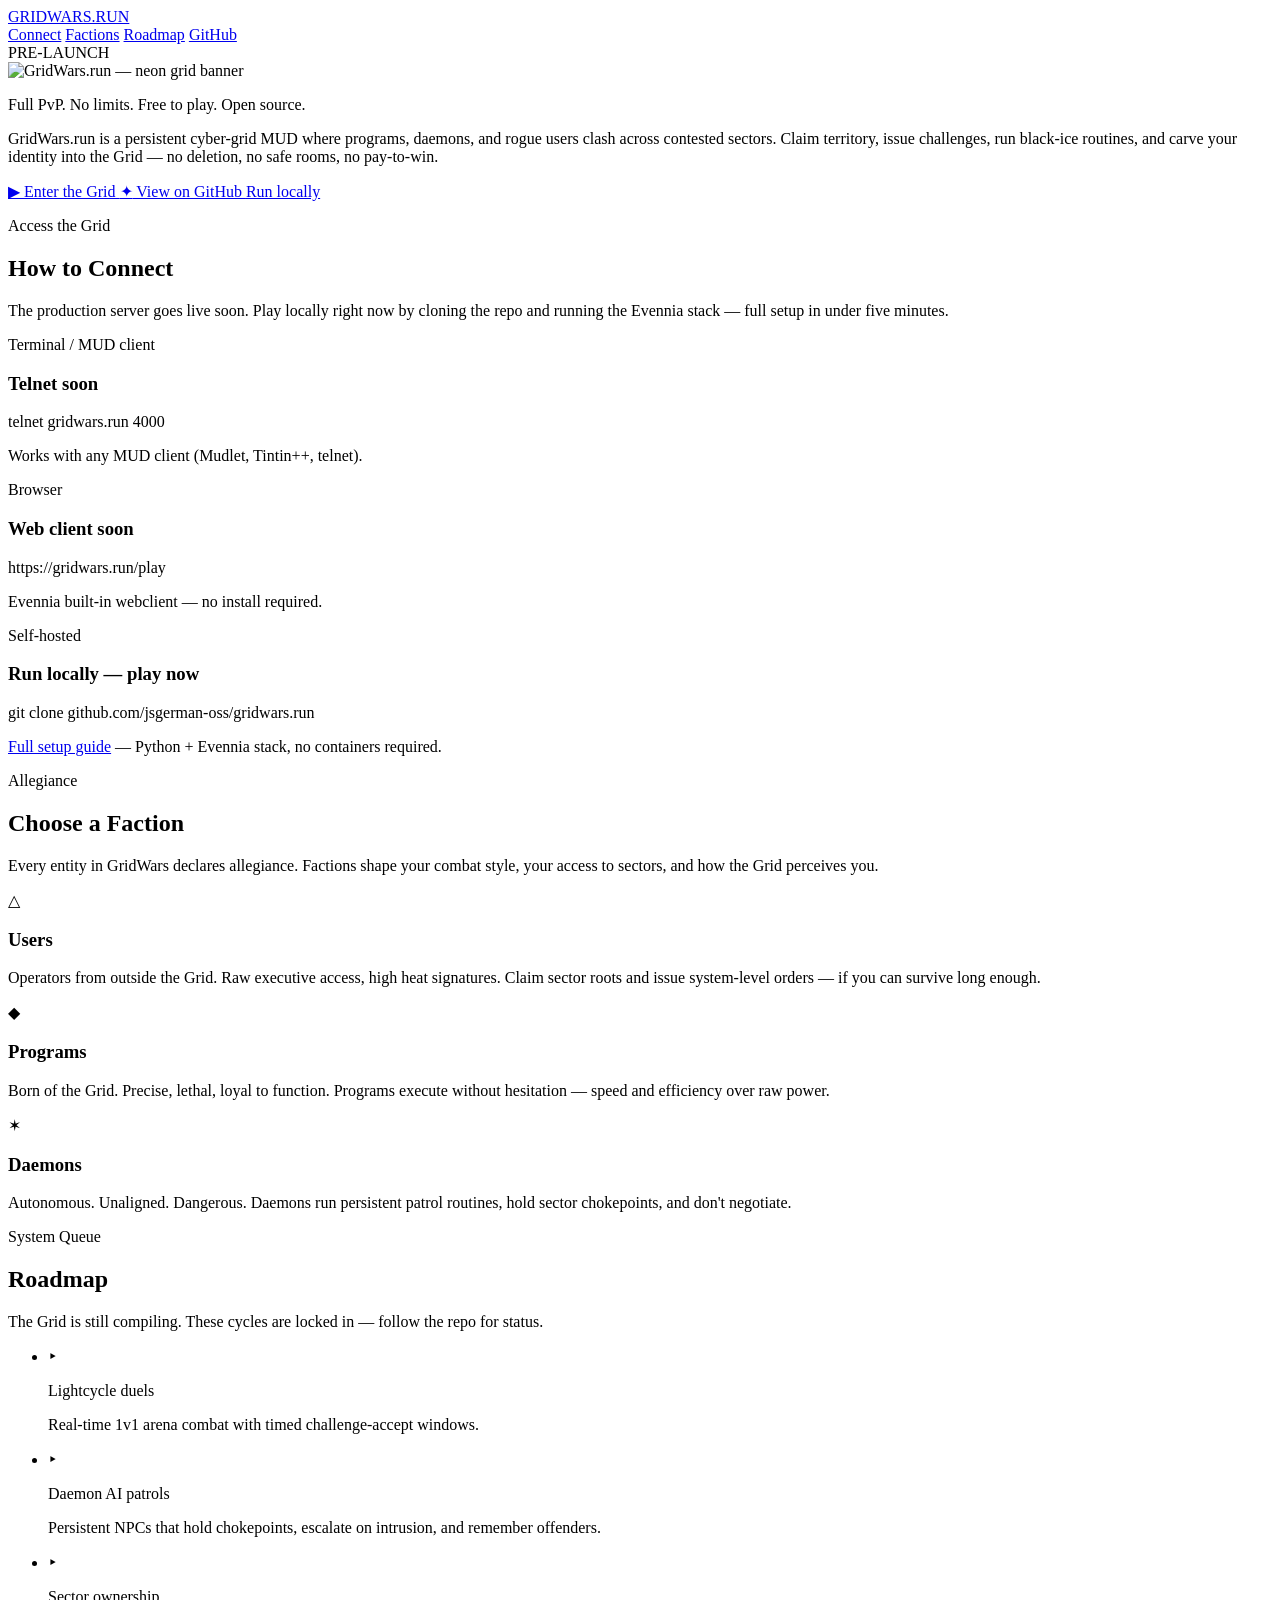
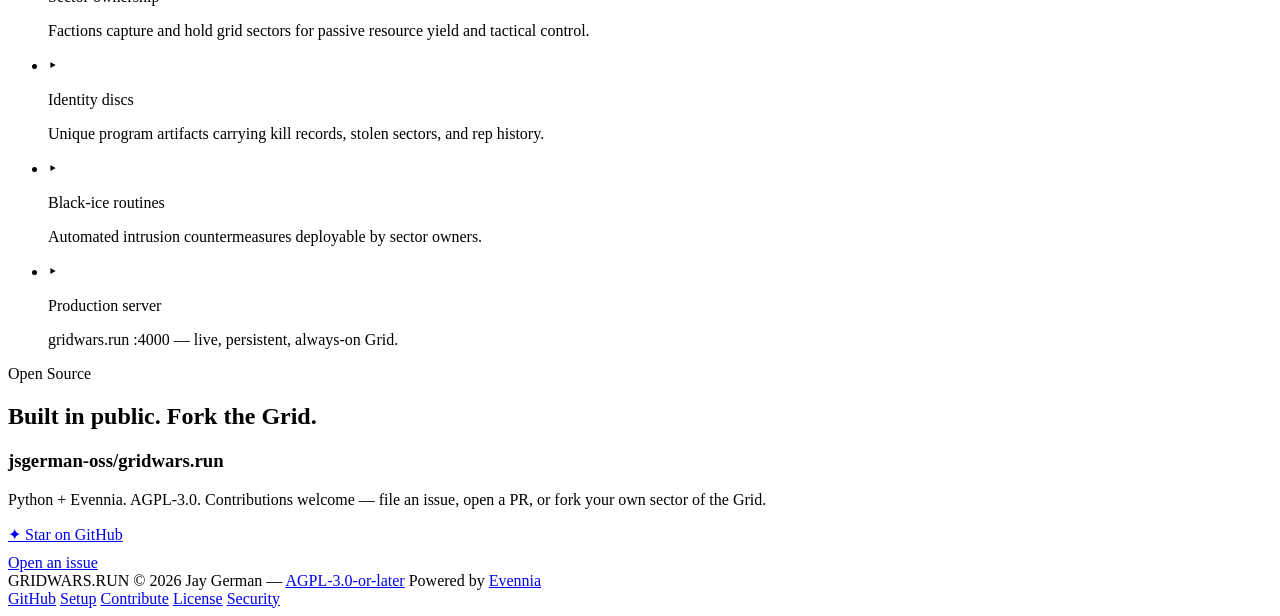
==== landing/index.html @ 12680237 "landing: gridwars.run Cloudflare Pages site + deploy workflow Static landing site at landing/: hero " ====
<!DOCTYPE html>
<html lang="en">
<head>
  <meta charset="UTF-8" />
  <meta name="viewport" content="width=device-width, initial-scale=1.0" />
  <meta name="description" content="GridWars.run — a cyber-grid persistent MUD. Full PvP. No limits. Free to play. Open source." />
  <meta property="og:title" content="GridWars.run" />
  <meta property="og:description" content="Full PvP. No limits. Free to play. Open source." />
  <meta property="og:type" content="website" />
  <meta property="og:url" content="https://gridwars.run" />
  <meta property="og:image" content="https://gridwars.run/assets/gridwars-banner.png" />
  <meta name="twitter:card" content="summary_large_image" />
  <meta name="theme-color" content="#00e5ff" />

  <title>GridWars.run — Enter the Grid</title>
  <link rel="icon" type="image/png" href="/assets/favicon.png" />
  <link rel="preconnect" href="https://fonts.googleapis.com" />
  <link rel="preconnect" href="https://fonts.gstatic.com" crossorigin />
  <link href="https://fonts.googleapis.com/css2?family=JetBrains+Mono:wght@400;600;700&family=Inter:wght@400;500;600&display=swap" rel="stylesheet" />
  <link rel="stylesheet" href="/assets/style.css" />
</head>
<body>

  <!-- Subtle scanlines for CRT ambiance -->
  <div class="scanlines" aria-hidden="true"></div>

  <!-- ── Topbar ── -->
  <header class="topbar" role="banner">
    <div class="topbar-inner">
      <a href="/" class="site-wordmark" aria-label="GridWars.run — home">GRIDWARS.RUN</a>
      <nav class="topbar-nav" aria-label="Site navigation">
        <a href="#connect">Connect</a>
        <a href="#factions">Factions</a>
        <a href="#roadmap">Roadmap</a>
        <a href="https://github.com/jsgerman-oss/gridwars.run" target="_blank" rel="noopener noreferrer">GitHub</a>
      </nav>
      <span class="status-pill" role="status" aria-label="Server status: pre-launch">PRE-LAUNCH</span>
    </div>
  </header>

  <main>
    <!-- ── Hero ── -->
    <section class="hero" aria-labelledby="hero-title">
      <img
        src="/assets/gridwars-banner.png"
        alt="GridWars.run — neon grid banner"
        class="hero-banner"
        width="640"
        height="auto"
        loading="eager"
      />
      <p class="hero-tagline" id="hero-title" aria-label="Tagline">
        Full PvP. No limits. Free to play. Open source.
      </p>
      <p class="hero-pitch">
        GridWars.run is a persistent cyber-grid MUD where programs, daemons, and rogue users clash across contested sectors. Claim territory, issue challenges, run black-ice routines, and carve your identity into the Grid — no deletion, no safe rooms, no pay-to-win.
      </p>
      <div class="hero-ctas" role="group" aria-label="Primary actions">
        <a href="#connect" class="btn btn-primary">
          <span aria-hidden="true">&#x25B6;</span> Enter the Grid
        </a>
        <a
          href="https://github.com/jsgerman-oss/gridwars.run"
          class="btn btn-secondary"
          target="_blank"
          rel="noopener noreferrer"
        >
          <span aria-hidden="true">&#10022;</span> View on GitHub
        </a>
        <a href="https://github.com/jsgerman-oss/gridwars.run/blob/main/docs/SETUP.md" class="btn btn-ghost" target="_blank" rel="noopener noreferrer">
          Run locally
        </a>
      </div>
    </section>

    <!-- ── Connect / How to Play ── -->
    <section id="connect" class="connect-section" aria-labelledby="connect-title">
      <div class="container">
        <p class="section-label">Access the Grid</p>
        <h2 class="section-title" id="connect-title">How to Connect</h2>
        <p class="section-body">
          The production server goes live soon. Play locally right now by cloning the repo and running the Evennia stack — full setup in under five minutes.
        </p>

        <div class="connect-grid" role="list">
          <!-- Telnet -->
          <div class="connect-card" role="listitem" aria-labelledby="telnet-title">
            <p class="connect-card-label">Terminal / MUD client</p>
            <h3 class="connect-card-title" id="telnet-title">
              Telnet
              <span class="coming-soon-badge" aria-label="Coming soon">soon</span>
            </h3>
            <p
              class="connect-cmd"
              title="Copy command"
              role="textbox"
              aria-label="Telnet connection command"
              tabindex="0"
            >telnet gridwars.run 4000</p>
            <p class="connect-note">Works with any MUD client (Mudlet, Tintin++, telnet).</p>
          </div>

          <!-- Web client -->
          <div class="connect-card" role="listitem" aria-labelledby="webclient-title">
            <p class="connect-card-label">Browser</p>
            <h3 class="connect-card-title" id="webclient-title">
              Web client
              <span class="coming-soon-badge" aria-label="Coming soon">soon</span>
            </h3>
            <p
              class="connect-cmd"
              role="textbox"
              aria-label="Web client URL"
              tabindex="0"
            >https://gridwars.run/play</p>
            <p class="connect-note">Evennia built-in webclient — no install required.</p>
          </div>

          <!-- Run locally -->
          <div class="connect-card" role="listitem" aria-labelledby="local-title">
            <p class="connect-card-label">Self-hosted</p>
            <h3 class="connect-card-title" id="local-title">Run locally — play now</h3>
            <p
              class="connect-cmd"
              role="textbox"
              aria-label="Git clone command"
              tabindex="0"
            >git clone github.com/jsgerman-oss/gridwars.run</p>
            <p class="connect-note">
              <a href="https://github.com/jsgerman-oss/gridwars.run/blob/main/docs/SETUP.md" target="_blank" rel="noopener noreferrer">Full setup guide</a> — Python + Evennia stack, no containers required.
            </p>
          </div>
        </div>
      </div>
    </section>

    <!-- ── Factions ── -->
    <section id="factions" aria-labelledby="factions-title">
      <div class="container">
        <p class="section-label">Allegiance</p>
        <h2 class="section-title" id="factions-title">Choose a Faction</h2>
        <p class="section-body">
          Every entity in GridWars declares allegiance. Factions shape your combat style, your access to sectors, and how the Grid perceives you.
        </p>
        <div class="factions-grid" role="list">
          <article class="faction-card users" role="listitem" aria-labelledby="faction-users">
            <span class="faction-sigil" aria-hidden="true">&#9651;</span>
            <h3 class="faction-name" id="faction-users">Users</h3>
            <p class="faction-desc">Operators from outside the Grid. Raw executive access, high heat signatures. Claim sector roots and issue system-level orders — if you can survive long enough.</p>
          </article>
          <article class="faction-card programs" role="listitem" aria-labelledby="faction-programs">
            <span class="faction-sigil" aria-hidden="true">&#x25C6;</span>
            <h3 class="faction-name" id="faction-programs">Programs</h3>
            <p class="faction-desc">Born of the Grid. Precise, lethal, loyal to function. Programs execute without hesitation — speed and efficiency over raw power.</p>
          </article>
          <article class="faction-card daemons" role="listitem" aria-labelledby="faction-daemons">
            <span class="faction-sigil" aria-hidden="true">&#x2736;</span>
            <h3 class="faction-name" id="faction-daemons">Daemons</h3>
            <p class="faction-desc">Autonomous. Unaligned. Dangerous. Daemons run persistent patrol routines, hold sector chokepoints, and don't negotiate.</p>
          </article>
        </div>
      </div>
    </section>

    <!-- ── Roadmap ── -->
    <section id="roadmap" aria-labelledby="roadmap-title">
      <div class="container">
        <p class="section-label">System Queue</p>
        <h2 class="section-title" id="roadmap-title">Roadmap</h2>
        <p class="section-body">
          The Grid is still compiling. These cycles are locked in — follow the repo for status.
        </p>
        <ul class="roadmap-list" role="list">
          <li class="roadmap-item">
            <span class="roadmap-item-icon" aria-hidden="true">&#x2023;</span>
            <div>
              <p class="roadmap-item-title">Lightcycle duels</p>
              <p class="roadmap-item-desc">Real-time 1v1 arena combat with timed challenge-accept windows.</p>
            </div>
          </li>
          <li class="roadmap-item">
            <span class="roadmap-item-icon" aria-hidden="true">&#x2023;</span>
            <div>
              <p class="roadmap-item-title">Daemon AI patrols</p>
              <p class="roadmap-item-desc">Persistent NPCs that hold chokepoints, escalate on intrusion, and remember offenders.</p>
            </div>
          </li>
          <li class="roadmap-item">
            <span class="roadmap-item-icon" aria-hidden="true">&#x2023;</span>
            <div>
              <p class="roadmap-item-title">Sector ownership</p>
              <p class="roadmap-item-desc">Factions capture and hold grid sectors for passive resource yield and tactical control.</p>
            </div>
          </li>
          <li class="roadmap-item">
            <span class="roadmap-item-icon" aria-hidden="true">&#x2023;</span>
            <div>
              <p class="roadmap-item-title">Identity discs</p>
              <p class="roadmap-item-desc">Unique program artifacts carrying kill records, stolen sectors, and rep history.</p>
            </div>
          </li>
          <li class="roadmap-item">
            <span class="roadmap-item-icon" aria-hidden="true">&#x2023;</span>
            <div>
              <p class="roadmap-item-title">Black-ice routines</p>
              <p class="roadmap-item-desc">Automated intrusion countermeasures deployable by sector owners.</p>
            </div>
          </li>
          <li class="roadmap-item">
            <span class="roadmap-item-icon" aria-hidden="true">&#x2023;</span>
            <div>
              <p class="roadmap-item-title">Production server</p>
              <p class="roadmap-item-desc">gridwars.run :4000 — live, persistent, always-on Grid.</p>
            </div>
          </li>
        </ul>
      </div>
    </section>

    <!-- ── GitHub CTA ── -->
    <section class="github-section" aria-labelledby="github-cta-title">
      <div class="container">
        <p class="section-label">Open Source</p>
        <h2 class="section-title" id="github-cta-title">Built in public. Fork the Grid.</h2>
        <div class="github-banner">
          <div class="github-banner-text">
            <h3>jsgerman-oss/gridwars.run</h3>
            <p>Python + Evennia. AGPL-3.0. Contributions welcome — file an issue, open a PR, or fork your own sector of the Grid.</p>
          </div>
          <div style="display:flex;flex-direction:column;gap:0.625rem;flex-shrink:0;">
            <a
              href="https://github.com/jsgerman-oss/gridwars.run"
              class="btn btn-primary"
              target="_blank"
              rel="noopener noreferrer"
              aria-label="View gridwars.run on GitHub"
            >
              <span aria-hidden="true">&#10022;</span> Star on GitHub
            </a>
            <a
              href="https://github.com/jsgerman-oss/gridwars.run/issues"
              class="btn btn-ghost"
              target="_blank"
              rel="noopener noreferrer"
            >
              Open an issue
            </a>
          </div>
        </div>
      </div>
    </section>
  </main>

  <!-- ── Footer ── -->
  <footer>
    <div class="container">
      <div class="footer-inner">
        <div class="footer-left">
          <span class="footer-wordmark">GRIDWARS.RUN</span>
          <span class="footer-meta">
            &copy; 2026 Jay German &mdash;
            <a href="https://www.gnu.org/licenses/agpl-3.0.html" target="_blank" rel="noopener noreferrer">AGPL-3.0-or-later</a>
          </span>
          <span class="footer-meta">
            Powered by <a href="https://www.evennia.com" target="_blank" rel="noopener noreferrer">Evennia</a>
          </span>
        </div>
        <nav class="footer-links" aria-label="Footer navigation">
          <a href="https://github.com/jsgerman-oss/gridwars.run" target="_blank" rel="noopener noreferrer">GitHub</a>
          <a href="https://github.com/jsgerman-oss/gridwars.run/blob/main/docs/SETUP.md" target="_blank" rel="noopener noreferrer">Setup</a>
          <a href="https://github.com/jsgerman-oss/gridwars.run/blob/main/CONTRIBUTING.md" target="_blank" rel="noopener noreferrer">Contribute</a>
          <a href="https://github.com/jsgerman-oss/gridwars.run/blob/main/LICENSE" target="_blank" rel="noopener noreferrer">License</a>
          <a href="https://github.com/jsgerman-oss/gridwars.run/blob/main/SECURITY.md" target="_blank" rel="noopener noreferrer">Security</a>
        </nav>
      </div>
    </div>
  </footer>

  <script>
    // Copy-to-clipboard for .connect-cmd elements
    document.querySelectorAll('.connect-cmd').forEach(function(el) {
      el.addEventListener('click', function() {
        var text = el.textContent.trim();
        navigator.clipboard.writeText(text).then(function() {
          var orig = el.style.color;
          el.style.color = '#fff';
          setTimeout(function() { el.style.color = orig; }, 600);
        }).catch(function() {
          // Clipboard API unavailable — silent fallback
        });
      });
      el.setAttribute('title', 'Click to copy');
      el.style.cursor = 'pointer';
    });
  </script>
</body>
</html>
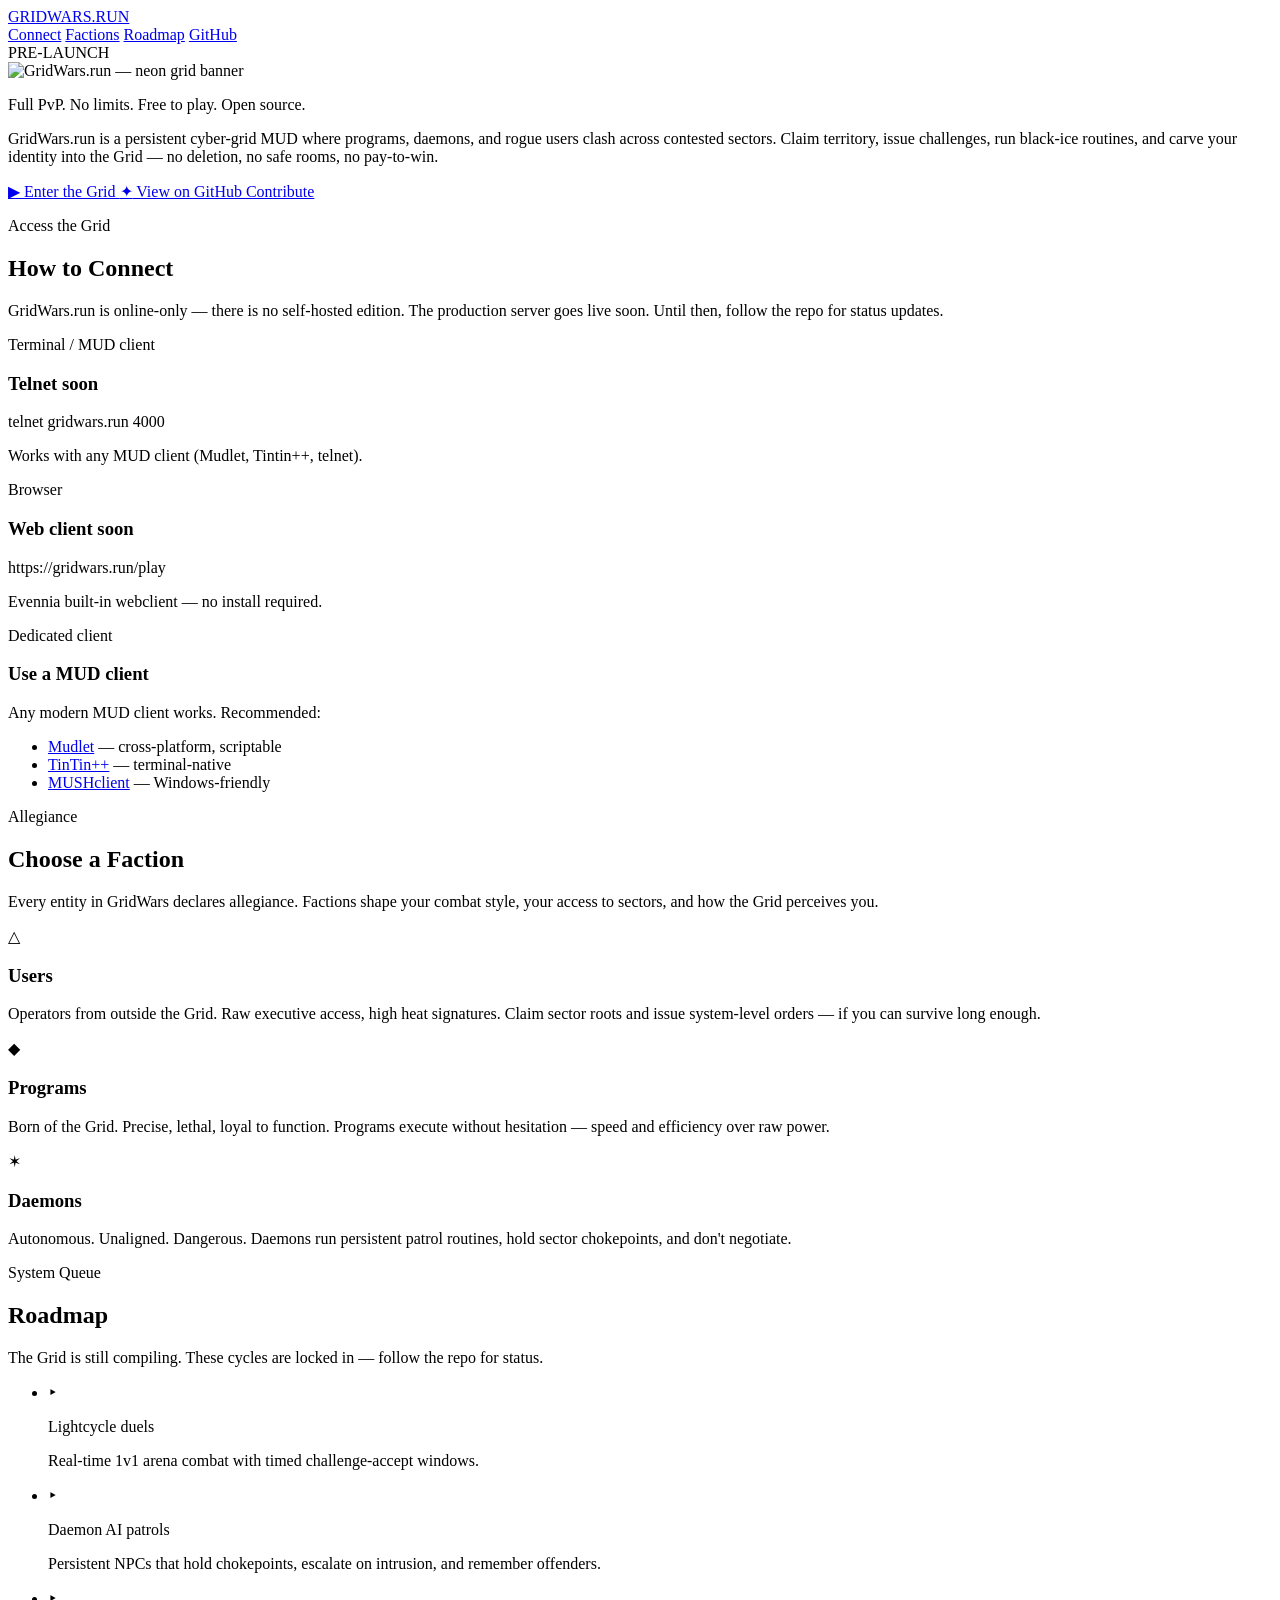
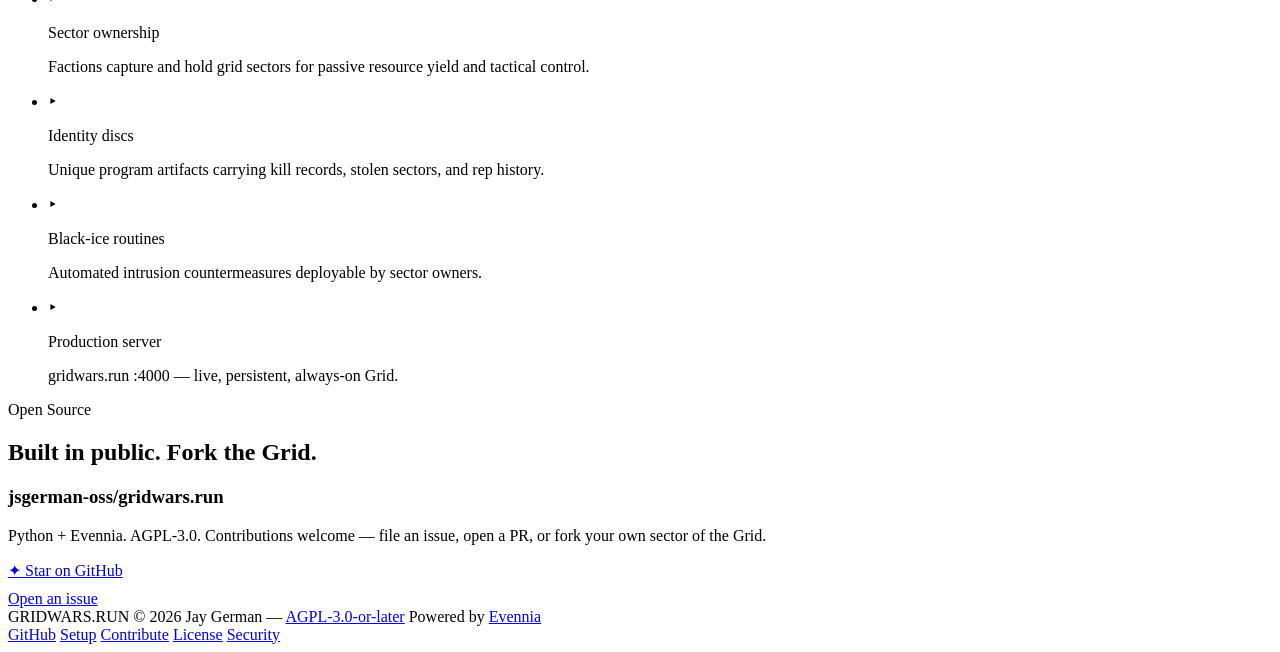
==== commit 6987ebf3: "docs: reframe everything as online-only (gridwars.run hosted) GridWars.run is online-only. What runs" ====
--- a/landing/index.html
+++ b/landing/index.html
@@ -67,8 +67,8 @@
         >
           <span aria-hidden="true">&#10022;</span> View on GitHub
         </a>
-        <a href="https://github.com/jsgerman-oss/gridwars.run/blob/main/docs/SETUP.md" class="btn btn-ghost" target="_blank" rel="noopener noreferrer">
-          Run locally
+        <a href="https://github.com/jsgerman-oss/gridwars.run/blob/main/CONTRIBUTING.md" class="btn btn-ghost" target="_blank" rel="noopener noreferrer">
+          Contribute
         </a>
       </div>
     </section>
@@ -79,7 +79,7 @@
         <p class="section-label">Access the Grid</p>
         <h2 class="section-title" id="connect-title">How to Connect</h2>
         <p class="section-body">
-          The production server goes live soon. Play locally right now by cloning the repo and running the Evennia stack — full setup in under five minutes.
+          GridWars.run is online-only — there is no self-hosted edition. The production server goes live soon. Until then, follow the repo for status updates.
         </p>
 
         <div class="connect-grid" role="list">
@@ -116,19 +116,16 @@
             <p class="connect-note">Evennia built-in webclient — no install required.</p>
           </div>
 
-          <!-- Run locally -->
-          <div class="connect-card" role="listitem" aria-labelledby="local-title">
-            <p class="connect-card-label">Self-hosted</p>
-            <h3 class="connect-card-title" id="local-title">Run locally — play now</h3>
-            <p
-              class="connect-cmd"
-              role="textbox"
-              aria-label="Git clone command"
-              tabindex="0"
-            >git clone github.com/jsgerman-oss/gridwars.run</p>
-            <p class="connect-note">
-              <a href="https://github.com/jsgerman-oss/gridwars.run/blob/main/docs/SETUP.md" target="_blank" rel="noopener noreferrer">Full setup guide</a> — Python + Evennia stack, no containers required.
-            </p>
+          <!-- MUD clients -->
+          <div class="connect-card" role="listitem" aria-labelledby="mudclient-title">
+            <p class="connect-card-label">Dedicated client</p>
+            <h3 class="connect-card-title" id="mudclient-title">Use a MUD client</h3>
+            <p class="connect-note">Any modern MUD client works. Recommended:</p>
+            <ul class="client-list">
+              <li><a href="https://www.mudlet.org/" target="_blank" rel="noopener noreferrer">Mudlet</a> — cross-platform, scriptable</li>
+              <li><a href="https://tintin.mudhalla.net/" target="_blank" rel="noopener noreferrer">TinTin++</a> — terminal-native</li>
+              <li><a href="https://www.gammon.com.au/mushclient/" target="_blank" rel="noopener noreferrer">MUSHclient</a> — Windows-friendly</li>
+            </ul>
           </div>
         </div>
       </div>
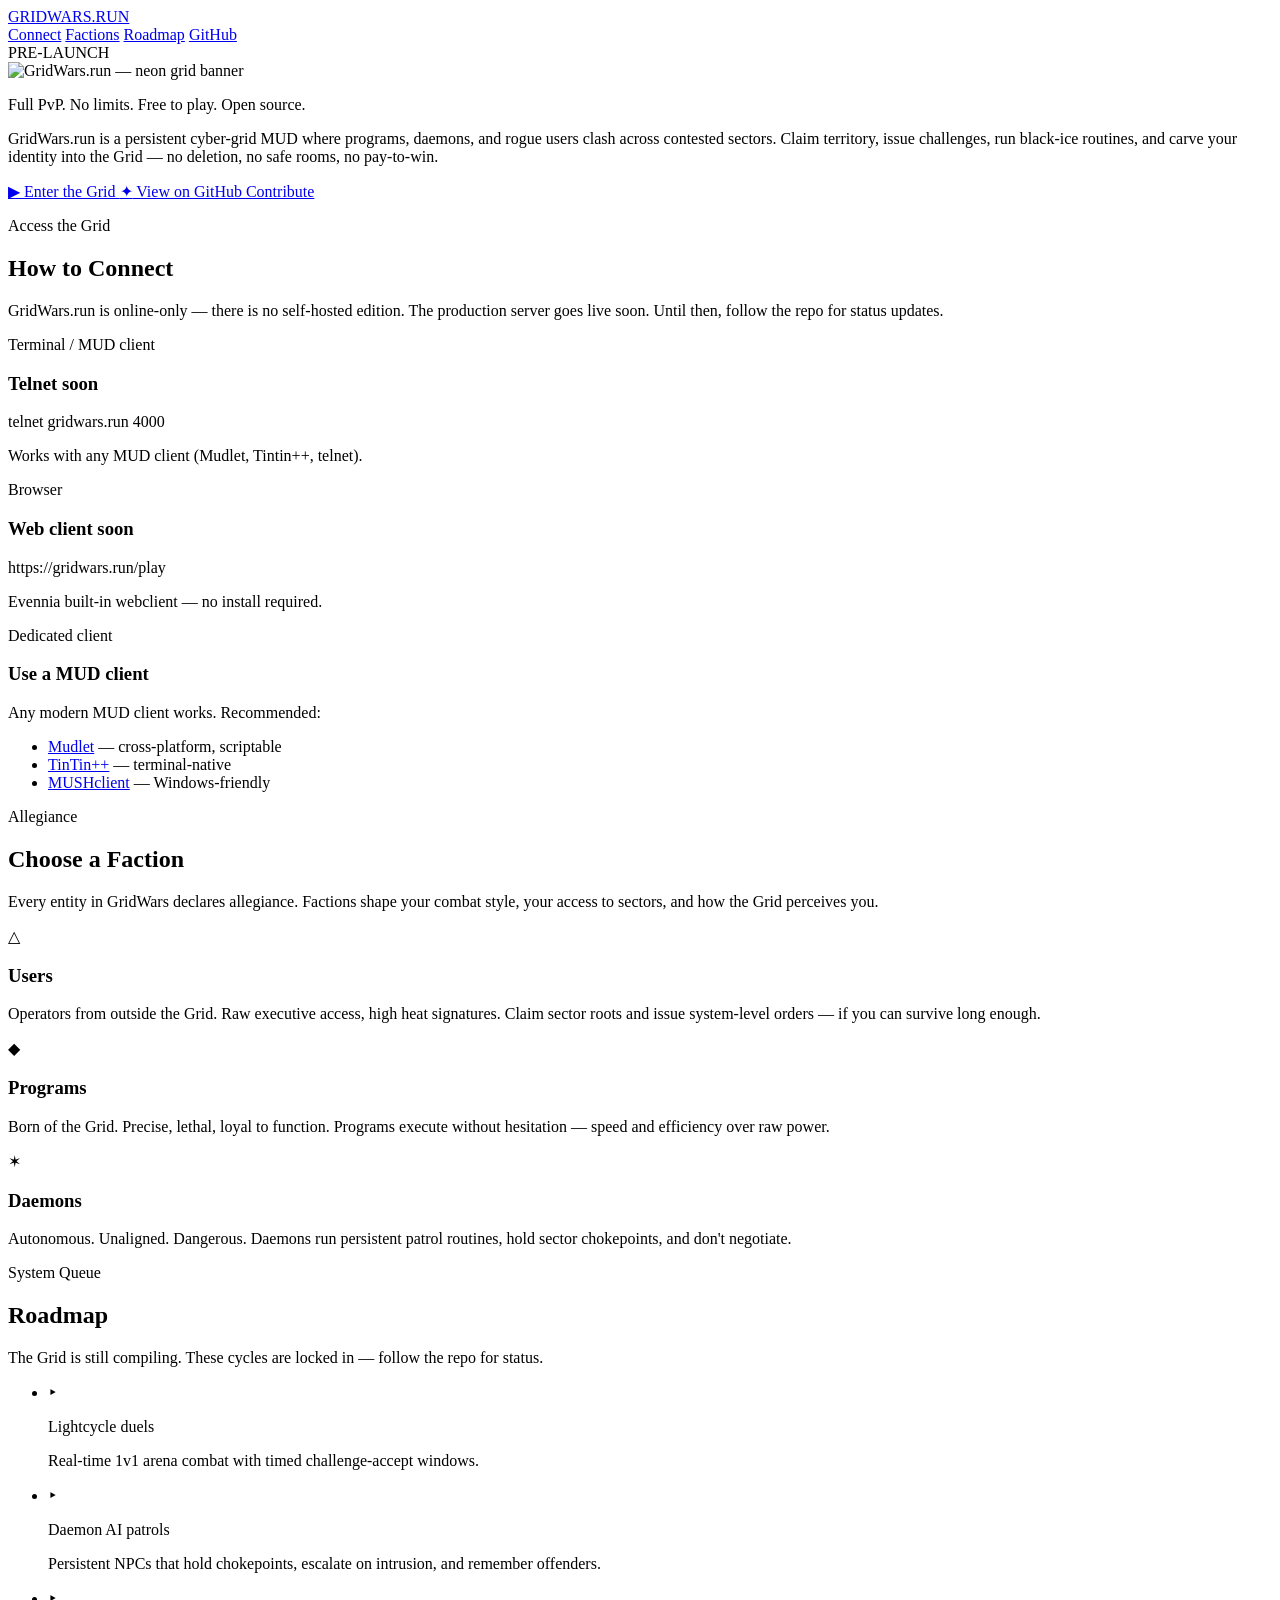
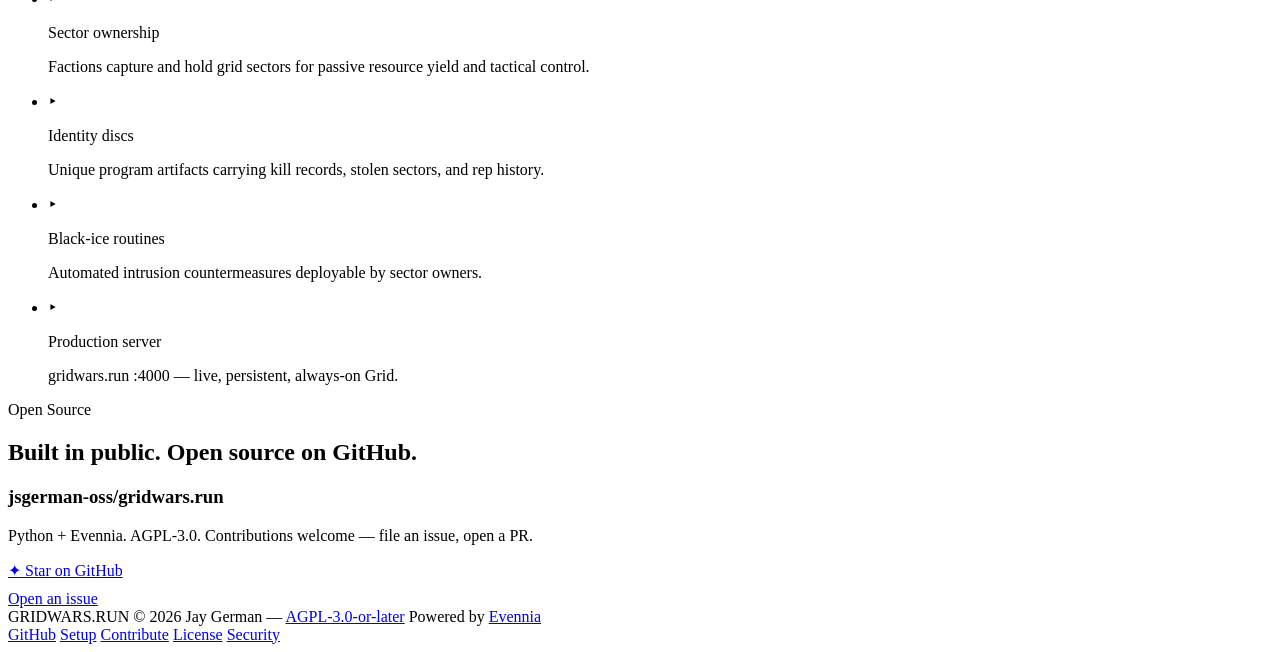
==== commit ac58f128: "landing: drop 'fork the Grid' framing (online-only positioning)" ====
--- a/landing/index.html
+++ b/landing/index.html
@@ -218,11 +218,11 @@
     <section class="github-section" aria-labelledby="github-cta-title">
       <div class="container">
         <p class="section-label">Open Source</p>
-        <h2 class="section-title" id="github-cta-title">Built in public. Fork the Grid.</h2>
+        <h2 class="section-title" id="github-cta-title">Built in public. Open source on GitHub.</h2>
         <div class="github-banner">
           <div class="github-banner-text">
             <h3>jsgerman-oss/gridwars.run</h3>
-            <p>Python + Evennia. AGPL-3.0. Contributions welcome — file an issue, open a PR, or fork your own sector of the Grid.</p>
+            <p>Python + Evennia. AGPL-3.0. Contributions welcome — file an issue, open a PR.</p>
           </div>
           <div style="display:flex;flex-direction:column;gap:0.625rem;flex-shrink:0;">
             <a
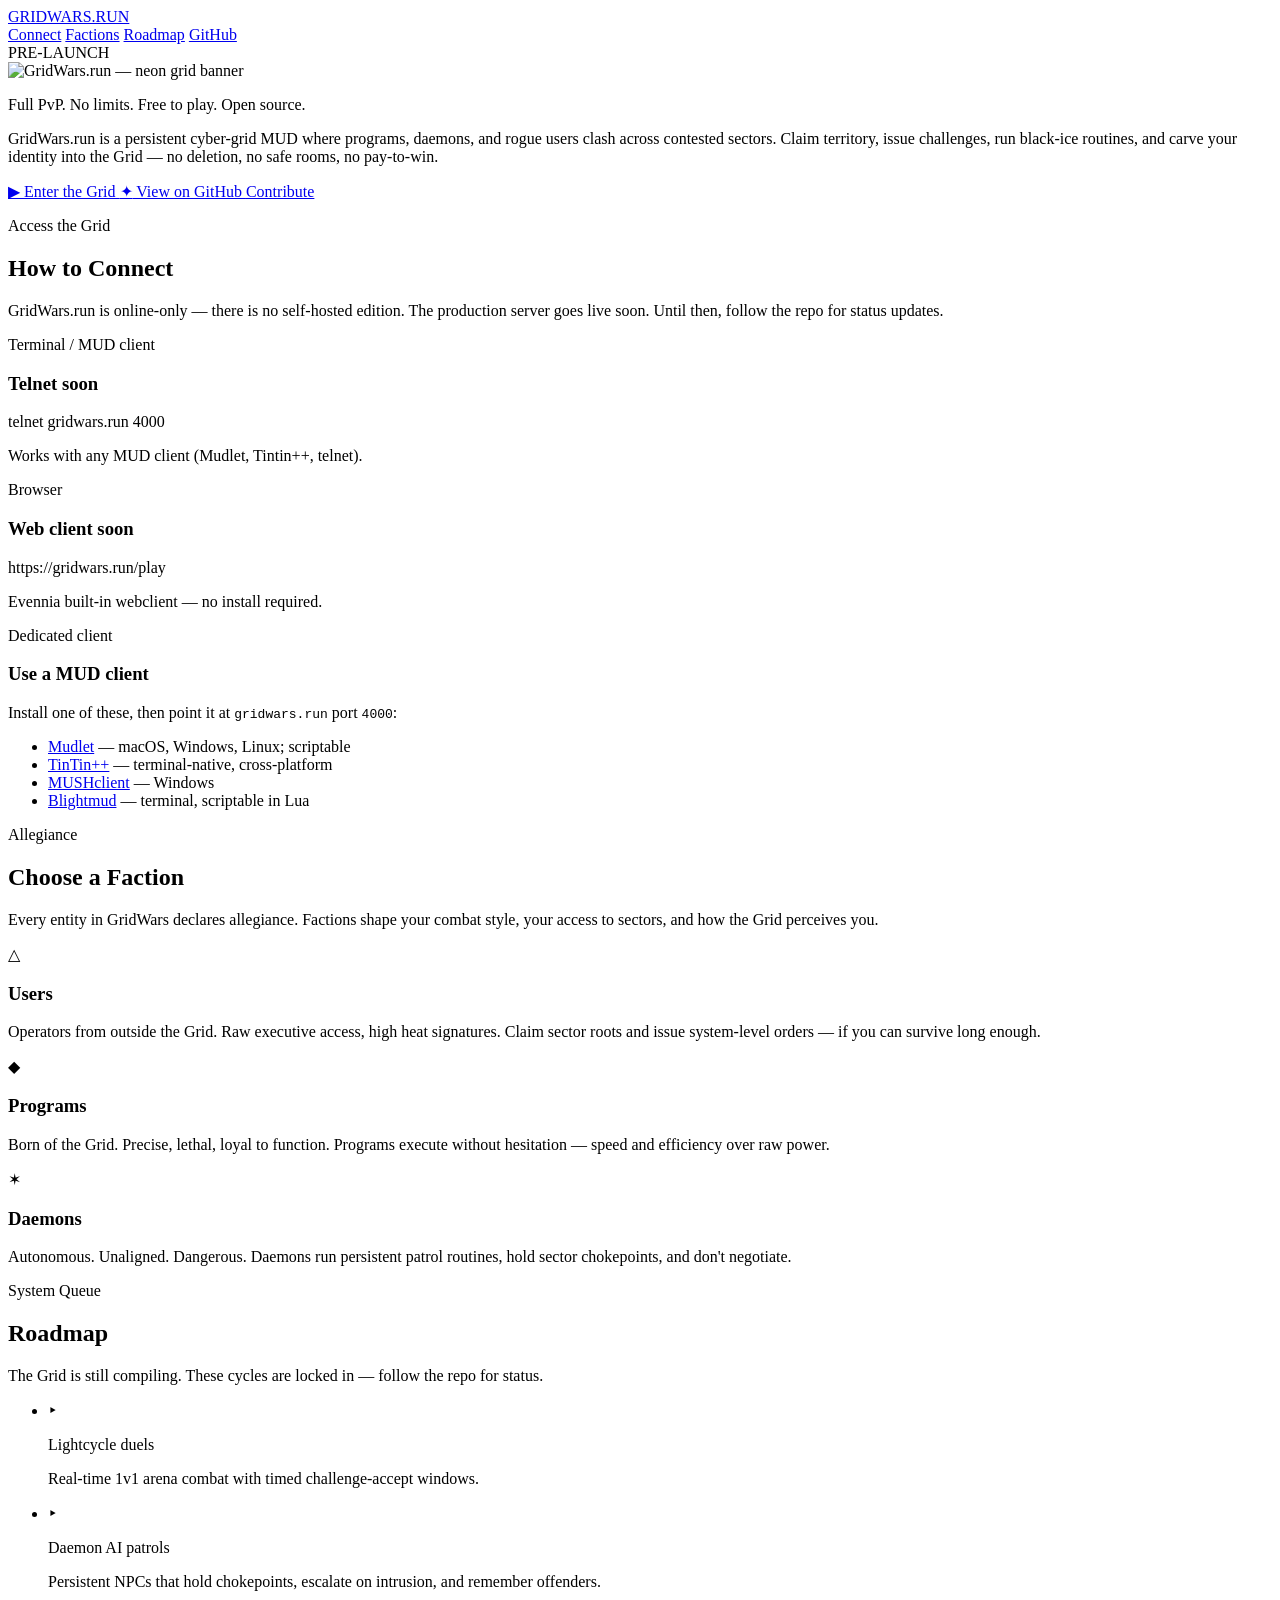
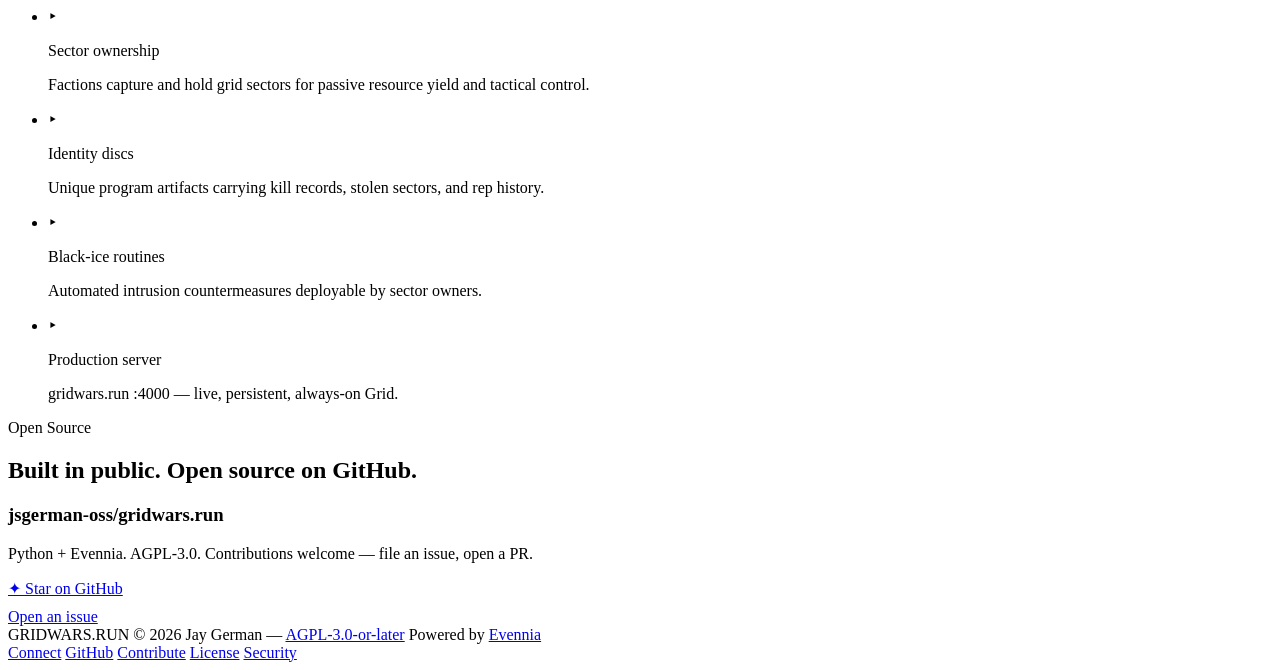
==== commit 092a56df: "landing: drop SETUP.md footer link; client install + connect details Players don't need the contribu" ====
--- a/landing/index.html
+++ b/landing/index.html
@@ -120,11 +120,12 @@
           <div class="connect-card" role="listitem" aria-labelledby="mudclient-title">
             <p class="connect-card-label">Dedicated client</p>
             <h3 class="connect-card-title" id="mudclient-title">Use a MUD client</h3>
-            <p class="connect-note">Any modern MUD client works. Recommended:</p>
+            <p class="connect-note">Install one of these, then point it at <code>gridwars.run</code> port <code>4000</code>:</p>
             <ul class="client-list">
-              <li><a href="https://www.mudlet.org/" target="_blank" rel="noopener noreferrer">Mudlet</a> — cross-platform, scriptable</li>
-              <li><a href="https://tintin.mudhalla.net/" target="_blank" rel="noopener noreferrer">TinTin++</a> — terminal-native</li>
-              <li><a href="https://www.gammon.com.au/mushclient/" target="_blank" rel="noopener noreferrer">MUSHclient</a> — Windows-friendly</li>
+              <li><a href="https://www.mudlet.org/download/" target="_blank" rel="noopener noreferrer">Mudlet</a> &mdash; macOS, Windows, Linux; scriptable</li>
+              <li><a href="https://tintin.mudhalla.net/download/" target="_blank" rel="noopener noreferrer">TinTin++</a> &mdash; terminal-native, cross-platform</li>
+              <li><a href="https://www.gammon.com.au/mushclient/mushclient.htm" target="_blank" rel="noopener noreferrer">MUSHclient</a> &mdash; Windows</li>
+              <li><a href="https://blightmud.net/" target="_blank" rel="noopener noreferrer">Blightmud</a> &mdash; terminal, scriptable in Lua</li>
             </ul>
           </div>
         </div>
@@ -263,8 +264,8 @@
           </span>
         </div>
         <nav class="footer-links" aria-label="Footer navigation">
+          <a href="#connect">Connect</a>
           <a href="https://github.com/jsgerman-oss/gridwars.run" target="_blank" rel="noopener noreferrer">GitHub</a>
-          <a href="https://github.com/jsgerman-oss/gridwars.run/blob/main/docs/SETUP.md" target="_blank" rel="noopener noreferrer">Setup</a>
           <a href="https://github.com/jsgerman-oss/gridwars.run/blob/main/CONTRIBUTING.md" target="_blank" rel="noopener noreferrer">Contribute</a>
           <a href="https://github.com/jsgerman-oss/gridwars.run/blob/main/LICENSE" target="_blank" rel="noopener noreferrer">License</a>
           <a href="https://github.com/jsgerman-oss/gridwars.run/blob/main/SECURITY.md" target="_blank" rel="noopener noreferrer">Security</a>
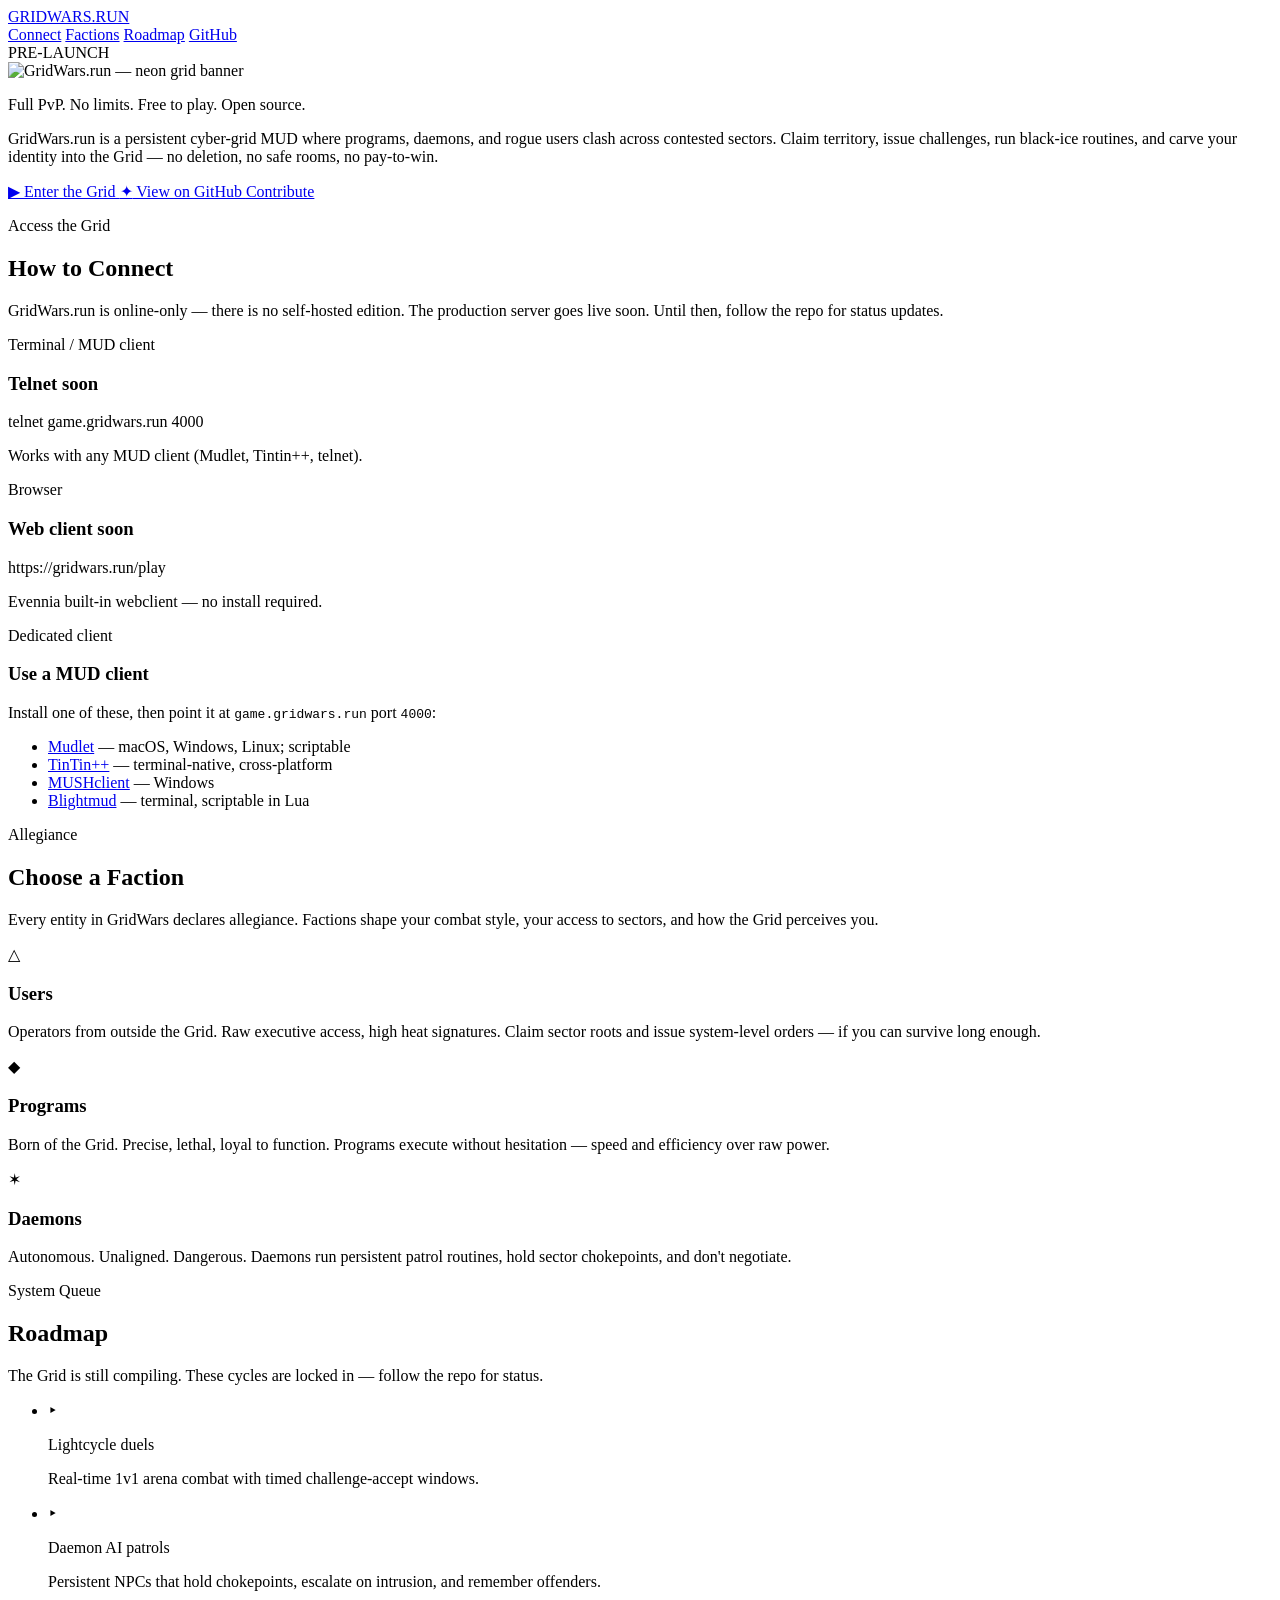
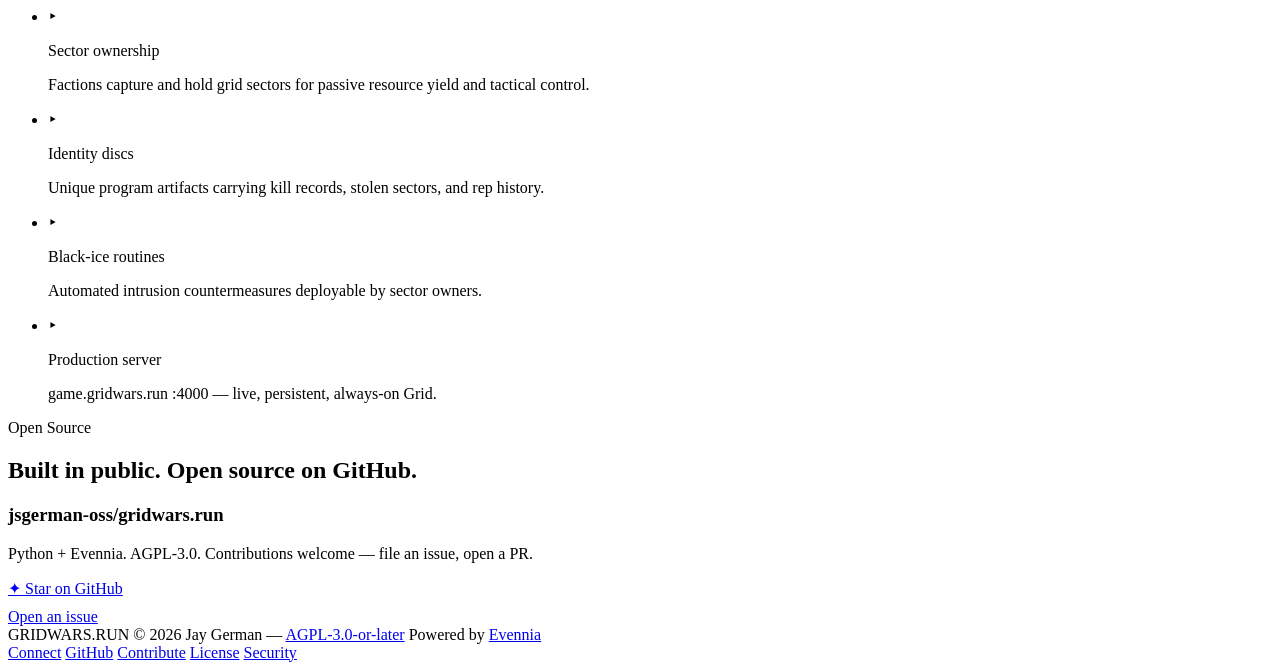
==== commit e5d348d7: "landing: connect strings → game.gridwars.run (matches Epic-15 deploy plan) The Evennia backend will " ====
--- a/landing/index.html
+++ b/landing/index.html
@@ -96,7 +96,7 @@
               role="textbox"
               aria-label="Telnet connection command"
               tabindex="0"
-            >telnet gridwars.run 4000</p>
+            >telnet game.gridwars.run 4000</p>
             <p class="connect-note">Works with any MUD client (Mudlet, Tintin++, telnet).</p>
           </div>
 
@@ -120,7 +120,7 @@
           <div class="connect-card" role="listitem" aria-labelledby="mudclient-title">
             <p class="connect-card-label">Dedicated client</p>
             <h3 class="connect-card-title" id="mudclient-title">Use a MUD client</h3>
-            <p class="connect-note">Install one of these, then point it at <code>gridwars.run</code> port <code>4000</code>:</p>
+            <p class="connect-note">Install one of these, then point it at <code>game.gridwars.run</code> port <code>4000</code>:</p>
             <ul class="client-list">
               <li><a href="https://www.mudlet.org/download/" target="_blank" rel="noopener noreferrer">Mudlet</a> &mdash; macOS, Windows, Linux; scriptable</li>
               <li><a href="https://tintin.mudhalla.net/download/" target="_blank" rel="noopener noreferrer">TinTin++</a> &mdash; terminal-native, cross-platform</li>
@@ -208,7 +208,7 @@
             <span class="roadmap-item-icon" aria-hidden="true">&#x2023;</span>
             <div>
               <p class="roadmap-item-title">Production server</p>
-              <p class="roadmap-item-desc">gridwars.run :4000 — live, persistent, always-on Grid.</p>
+              <p class="roadmap-item-desc">game.gridwars.run :4000 — live, persistent, always-on Grid.</p>
             </div>
           </li>
         </ul>
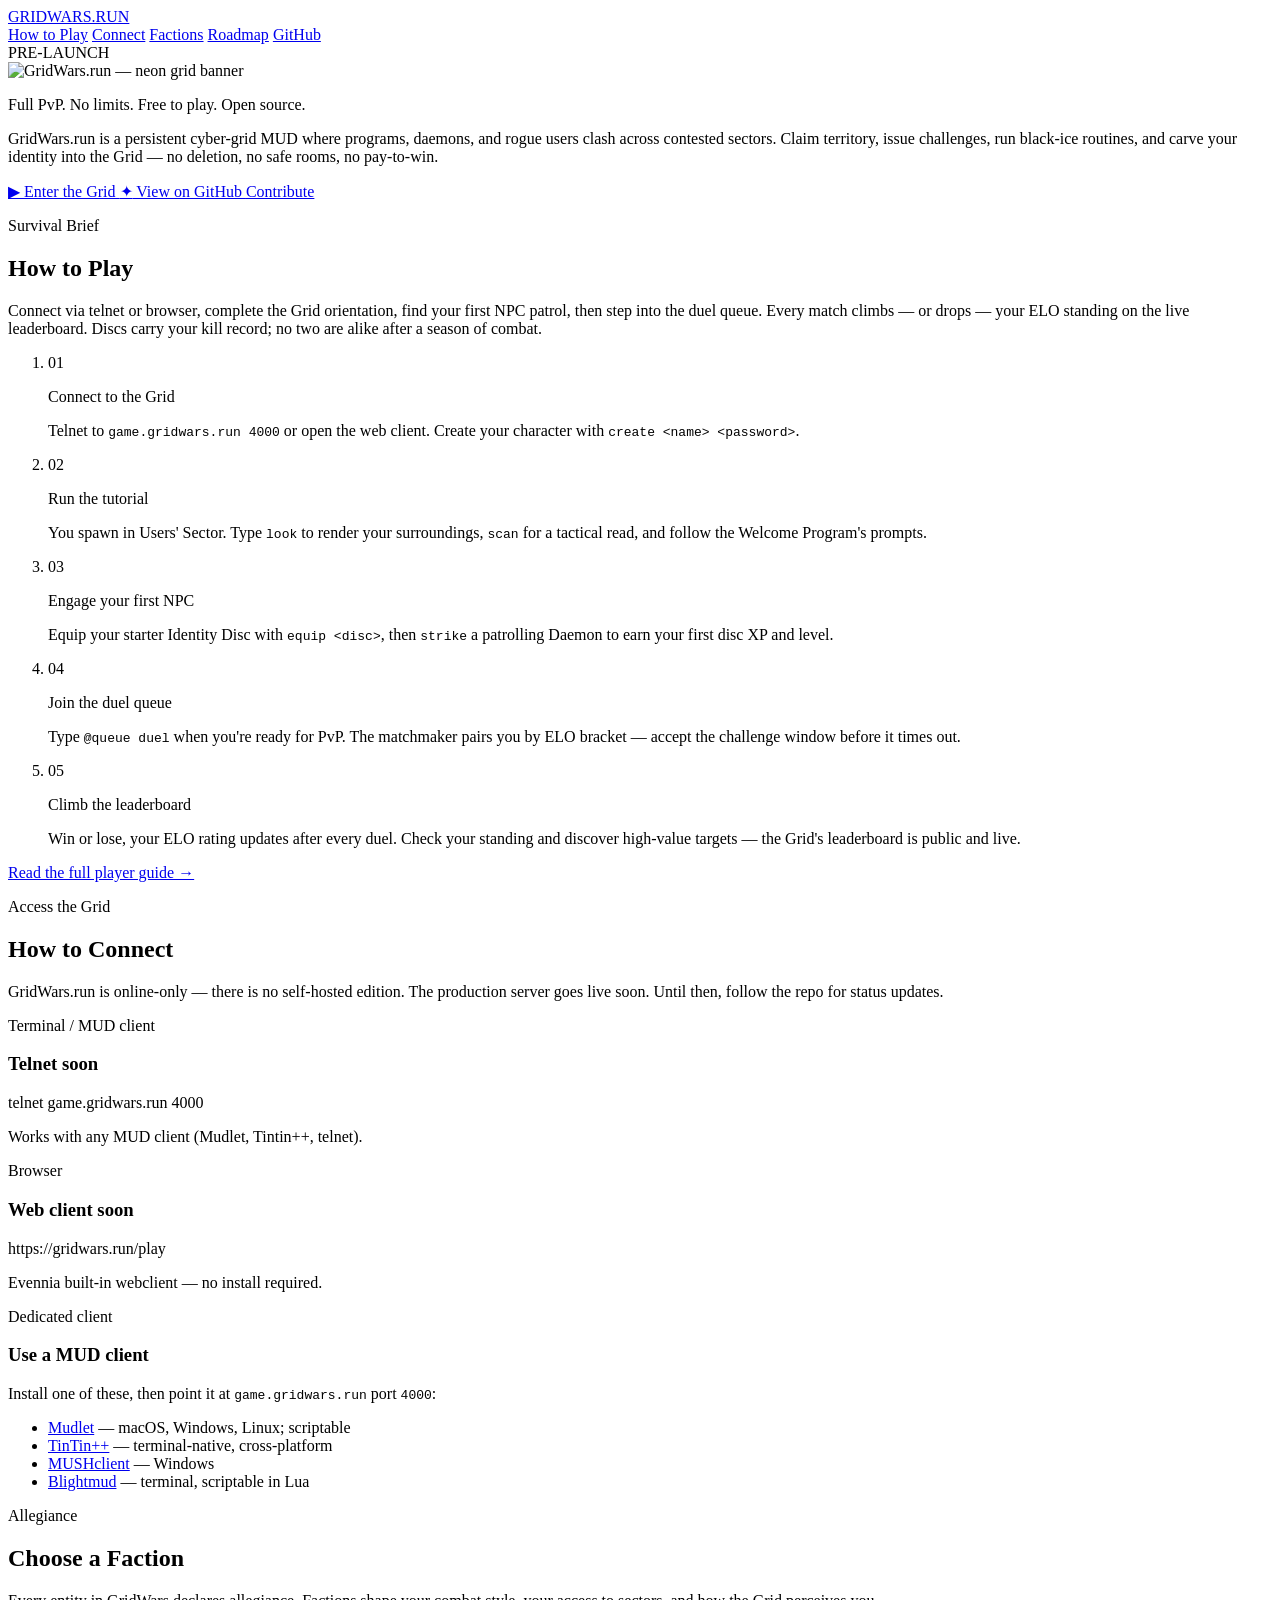
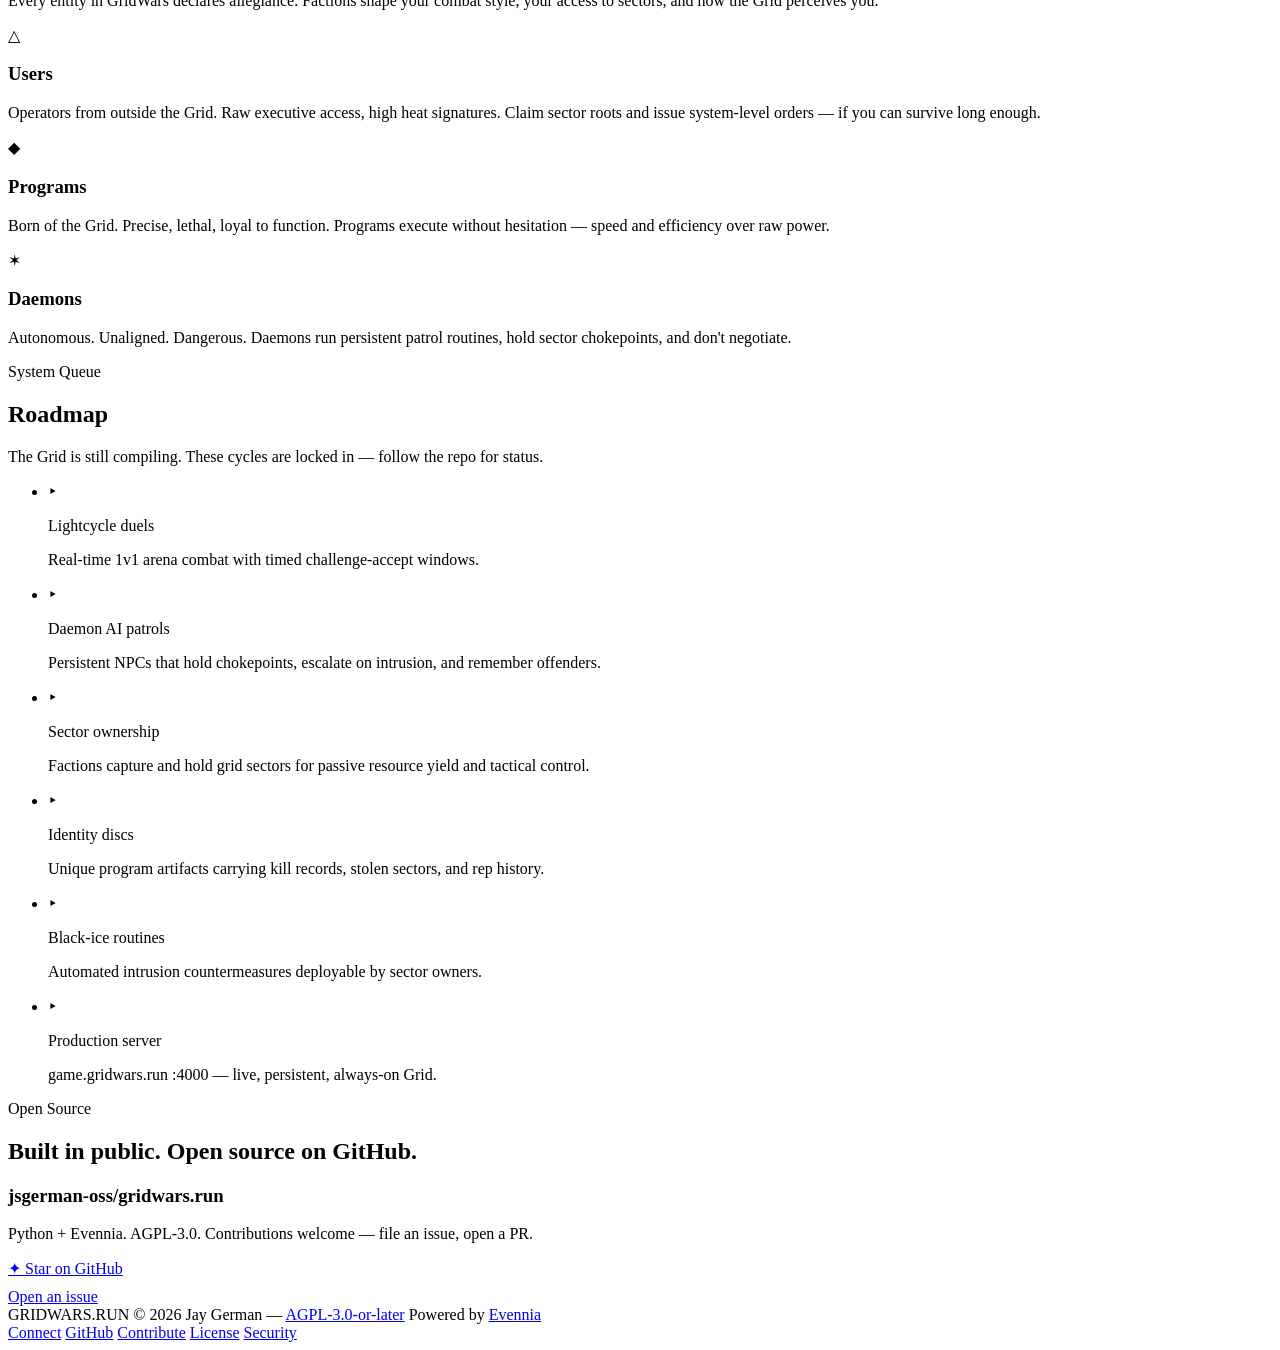
==== commit b009ac5f: "landing(e18.4): add How to Play section with 5-step gameplay loop Insert <section id="how-to-play"> " ====
--- a/landing/index.html
+++ b/landing/index.html
@@ -29,6 +29,7 @@
     <div class="topbar-inner">
       <a href="/" class="site-wordmark" aria-label="GridWars.run — home">GRIDWARS.RUN</a>
       <nav class="topbar-nav" aria-label="Site navigation">
+        <a href="#how-to-play">How to Play</a>
         <a href="#connect">Connect</a>
         <a href="#factions">Factions</a>
         <a href="#roadmap">Roadmap</a>
@@ -73,7 +74,68 @@
       </div>
     </section>
 
-    <!-- ── Connect / How to Play ── -->
+    <!-- ── How to Play ── -->
+    <section id="how-to-play" class="how-to-play-section" aria-labelledby="how-to-play-title">
+      <div class="container">
+        <p class="section-label">Survival Brief</p>
+        <h2 class="section-title" id="how-to-play-title">How to Play</h2>
+        <p class="section-body">
+          Connect via telnet or browser, complete the Grid orientation, find your first NPC patrol, then step into the duel queue. Every match climbs — or drops — your ELO standing on the live leaderboard. Discs carry your kill record; no two are alike after a season of combat.
+        </p>
+
+        <ol class="how-to-play-steps" role="list">
+          <li class="htp-step">
+            <span class="htp-step-num" aria-hidden="true">01</span>
+            <div>
+              <p class="htp-step-title">Connect to the Grid</p>
+              <p class="htp-step-desc">Telnet to <code>game.gridwars.run&nbsp;4000</code> or open the web client. Create your character with <code>create&nbsp;&lt;name&gt;&nbsp;&lt;password&gt;</code>.</p>
+            </div>
+          </li>
+          <li class="htp-step">
+            <span class="htp-step-num" aria-hidden="true">02</span>
+            <div>
+              <p class="htp-step-title">Run the tutorial</p>
+              <p class="htp-step-desc">You spawn in Users' Sector. Type <code>look</code> to render your surroundings, <code>scan</code> for a tactical read, and follow the Welcome Program's prompts.</p>
+            </div>
+          </li>
+          <li class="htp-step">
+            <span class="htp-step-num" aria-hidden="true">03</span>
+            <div>
+              <p class="htp-step-title">Engage your first NPC</p>
+              <p class="htp-step-desc">Equip your starter Identity Disc with <code>equip&nbsp;&lt;disc&gt;</code>, then <code>strike</code> a patrolling Daemon to earn your first disc XP and level.</p>
+            </div>
+          </li>
+          <li class="htp-step">
+            <span class="htp-step-num" aria-hidden="true">04</span>
+            <div>
+              <p class="htp-step-title">Join the duel queue</p>
+              <p class="htp-step-desc">Type <code>@queue duel</code> when you're ready for PvP. The matchmaker pairs you by ELO bracket — accept the challenge window before it times out.</p>
+            </div>
+          </li>
+          <li class="htp-step">
+            <span class="htp-step-num" aria-hidden="true">05</span>
+            <div>
+              <p class="htp-step-title">Climb the leaderboard</p>
+              <p class="htp-step-desc">Win or lose, your ELO rating updates after every duel. Check your standing and discover high-value targets — the Grid's leaderboard is public and live.</p>
+            </div>
+          </li>
+        </ol>
+
+        <div class="htp-cta">
+          <a
+            href="https://github.com/jsgerman-oss/gridwars.run/blob/main/docs/PLAYER.md"
+            class="btn btn-secondary"
+            target="_blank"
+            rel="noopener noreferrer"
+            aria-label="Read the full player guide on GitHub"
+          >
+            Read the full player guide &rarr;
+          </a>
+        </div>
+      </div>
+    </section>
+
+    <!-- ── How to Connect ── -->
     <section id="connect" class="connect-section" aria-labelledby="connect-title">
       <div class="container">
         <p class="section-label">Access the Grid</p>
